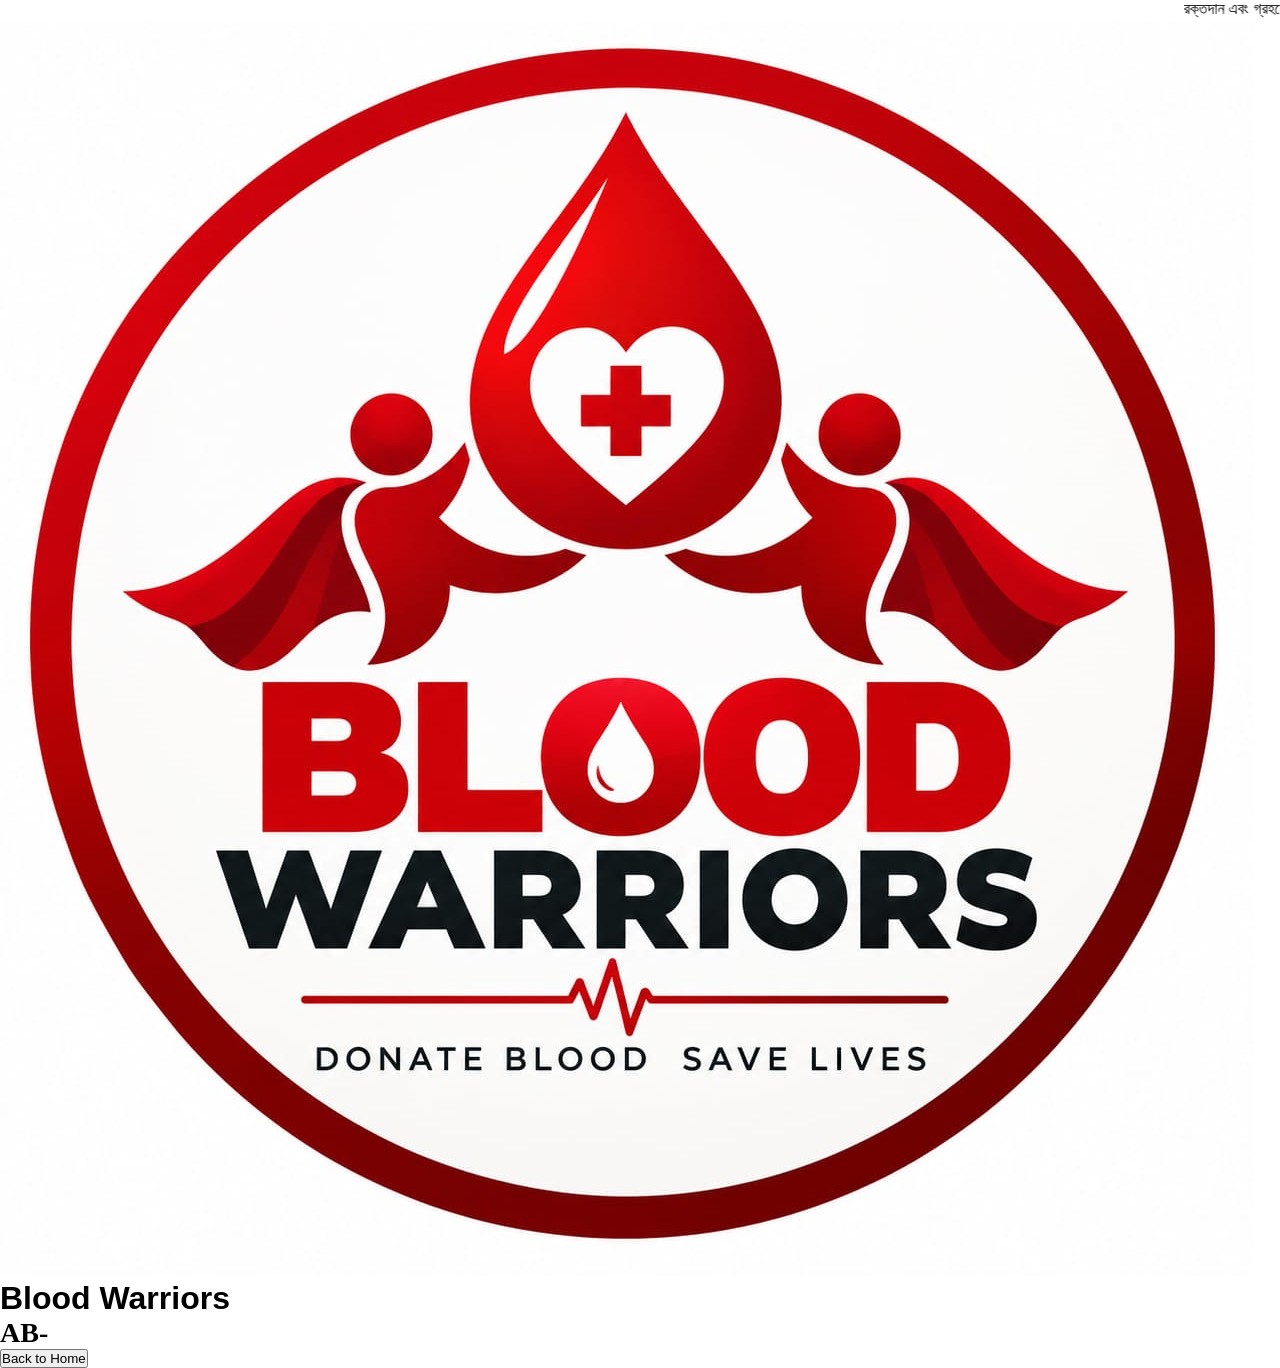
==== abnegative.html @ 363feda9 "everyone added" ====
<!DOCTYPE html>
<html lang="en">
<head>
    <meta charset="UTF-8">
    <meta name="viewport" content="width=device-width, initial-scale=1.0">
    <link rel="stylesheet" href="style.css">
    <link rel="shortcut icon" href="images/Logo.jpeg" type="image/x-icon">
    <title>blood warriors</title>
</head>
<body>
    <marquee behavior="" direction="">রক্তদান এবং গ্রহনের ক্ষেত্রে যেকোনো ধরণের আর্থিক লেনদেন থেকে বিরত থাকুন !</marquee>
    <div id="hero">
        <div class="logo">
            <img src="images/Logo.jpeg" alt="">
        </div>
        <div class="title">
            <h1>Blood Warriors</h1>
        </div>
    </div>
    <div id="members">
        <p><span style="font-size: 28px; font-weight: 900; font-family: tahoma;">AB-</span></p>
        <!-- <div class="members">
            <div class="card">
                <div class="top-part">
                    <div class="image">
                        <img src="images/Shamim a+.png" alt="">
                    </div>
                    <div class="details">
                        <h3>SHAMIM HOSSAIN</h3>
                        <h3>01731 432 768</h3>
                    </div>
                </div>
                <div class="bottom-part">
                    <h3>সর্বশেষ রক্তদানের তারিখ ০৭/১০/২৬</h3>
                </div>
                <div class="links">
                    <div class="facebook">
                        <a href="https://www.facebook.com/shamim.hossain.74721" target="_blank">
                        <img src="images/facebook.png" alt="WhatsApp">
                    </a>
                    </div>
                    <div class="whatsapp">
                        <a href="https://wa.me/8801731432768?text=আসসালামুআলাইকুম । আমার এক ব্যাগ রক্ত প্রয়োজন" target="_blank">
                        <img src="images/whatsapp.jpg" alt="WhatsApp">
                        </a>
                    </div>
                </div>
            </div>
        </div> -->
        <button onclick="window.location.href='index.html'">Back to Home</button>
    </div>
</body>
</html>
---- style.css ----
*{
    margin: 0;
    padding: 0;
    box-sizing: border-box;
    font-family: arial;
}
@media (max-width: 420px) {
    marquee{
        color: red;
        padding: 5px 0;
        font-weight: bold;
        font-size: 18px;
        /* text-shadow: 0px 0px 3px #3a3838; */
    }
    #hero{
        background: red;
        margin: 0 auto;
        display: flex;
        padding: 10px;
        align-items: center;
    }
    #hero .logo{
        height: 60px;
        width: 60px;
    }

    #hero .logo img{
        width: 100%;
        border-radius: 50%;
        box-shadow: 0px 0px 3px #000;
    }
    #hero .title h1{
        color: #fff;
        font-family: tahoma;
        margin-left: 10px;
        font-size: 30px;
        text-shadow: 0px 0px 3px #000;
    }
    #group-section p, #members p{
        margin-top: 10px;
        padding: 10px;
        text-align: center;
        color: #fff;
        /* text-decoration: underline; */
        font-size: 18px;
        background: red;
    }
    #group-section .groups{
        padding: 20px 10px;
        /* background: yellow; */
        margin: 0 auto;
        display: grid;
        grid-template-columns: repeat(2);
        justify-content: center;
        gap: 20px;
        /* display: flex;
        flex-direction: column;
        gap: 10px; */

    }
    #group-section .groups .group{
        /* background: red; */
        padding: 10px;
        height: 150px;
        width: 150px;
        display: flex;
        justify-content: center;
        align-items: center;
        color: #fff;
        font-size: 60px;
        font-family: 'Segoe UI', Tahoma, Geneva, Verdana, sans-serif;
        font-weight: bold;
        border-radius: 10px;
        box-shadow: 0 0 5px #000;
    }
    #group-section .groups .group-one, 
                            .group-two, 
                            .group-three, 
                            .group-four{
        display: flex;
        gap: 20px;
    }
    #group-section .groups .group img{
        width: 100%;
        box-shadow: 0 0 5px #000;
        border-radius: 10px;
    }
    #members .members .card{
        width: 95%;
        /* background: red; */
        margin: 10px auto;
        padding: 10px;
        border-radius: 5px;
        position: relative;
        /* border: 1px solid #000000; */
        box-shadow: 0 0 2px #000000;
    }
    #members .members .card .top-part{
        display: flex;
    }
    #members .members .card .top-part .image{
        height: 60px;
        width: 60px;
        /* background: yellow; */
        border-radius: 5px;
    }
    #members .members .card .top-part .image img{
        width: 100%;
        border-radius: 5px;
        box-shadow: 0 0 2px #000000;
    }
    #members .members .card .top-part .details{
        /* color: #ffffff; */
        font-family: tahoma;
        margin-left: 10px;
        font-size: 24px;
    }
    #members .members .card .top-part .details h3{
        font-size: 24px;
        color: rgb(81, 81, 83);
        
    }
    #members .members .card .bottom-part{
        margin-top: 10px;
        color: red;
        font-size: 15px;
        /* text-align: center; */
    }
    #members .members .card .links{
        height: 90px;
        width: 40px;
        /* background: yellow; */
        position: absolute;
        top: 50%;
        transform: translateY(-50%);
        right: 10px;
        border-radius: 5px 0 0 5px ;
        display: flex;
        flex-direction: column;
        gap: 10px;
    }
    #members .members .card .links .facebook, .whatsapp a{
        width: 40px;
        height: 40px;
        cursor: pointer;
        text-decoration: none;
    }
    #members .members .card .links .facebook img, .whatsapp img{
        width: 100%;
        border-radius: 5px;
        box-shadow: 0 0 2px #000000;

    }
    #members button{
        /* width: 200px; */
        background: red;
        border: none;
        display: block;
        margin: 0 auto;
        font-size: 18px;
        padding: 7px 40px;
        color: #ffffff;
        border-radius: 5px;
        box-shadow: 0 0 2px #000000;
        
    }
}
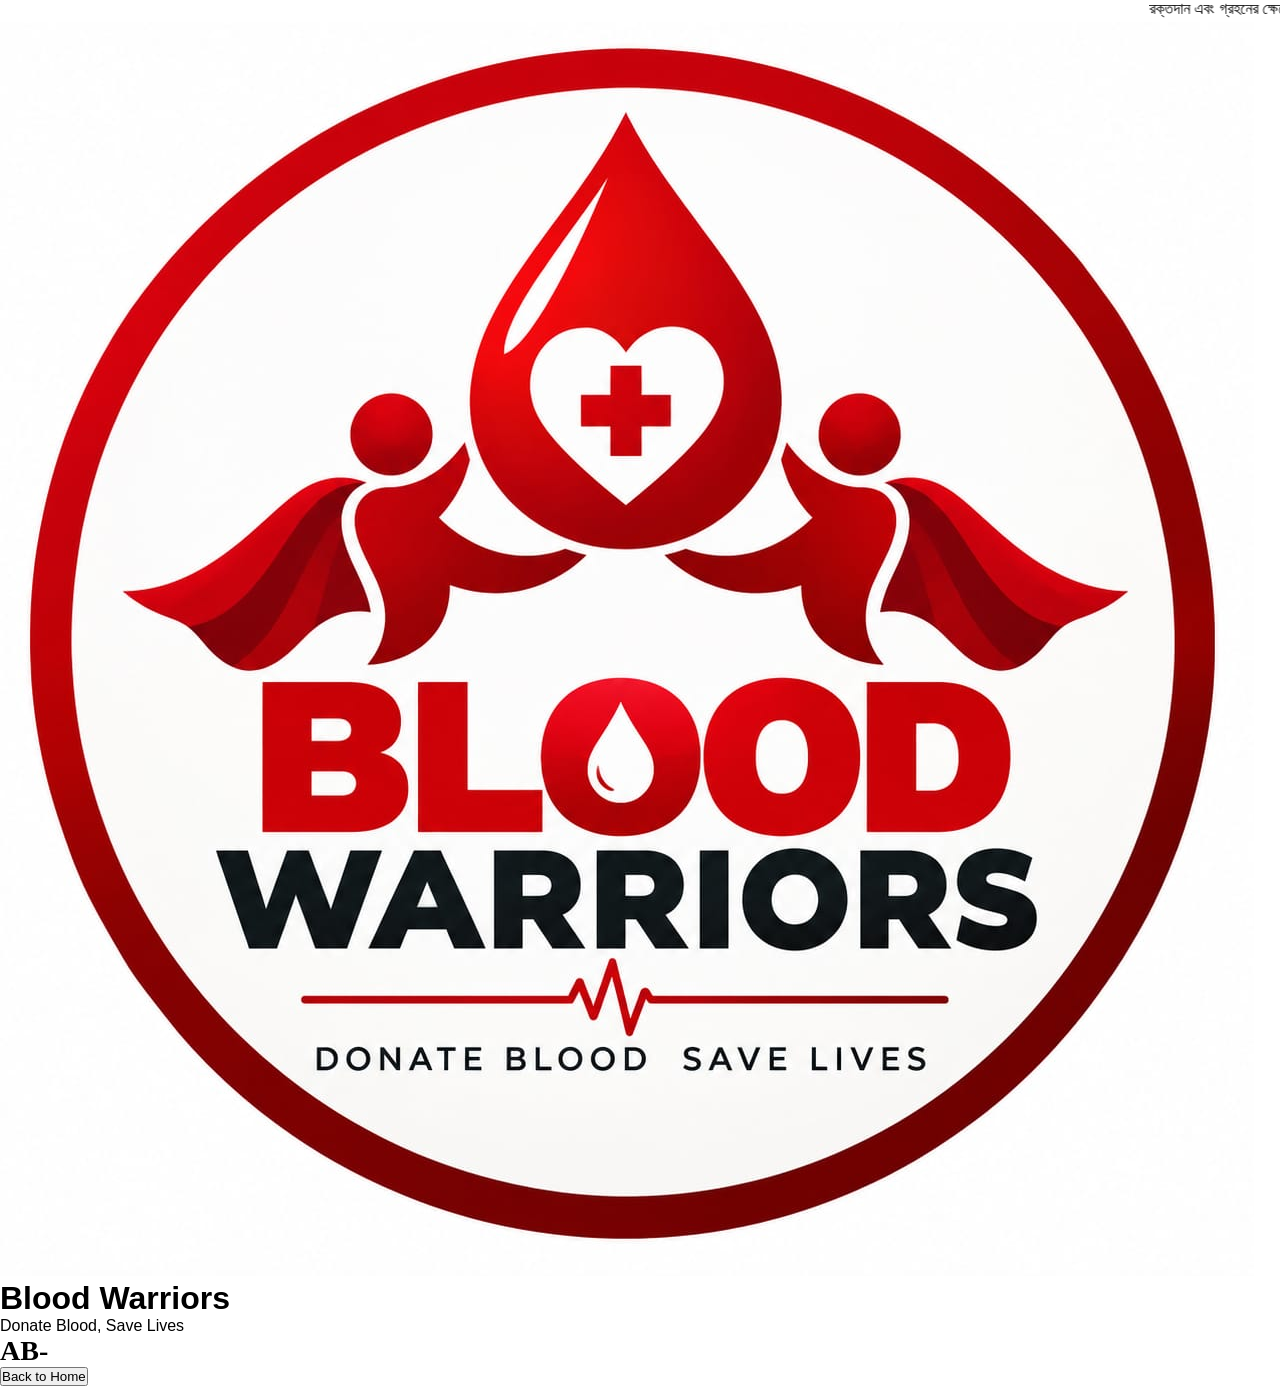
==== commit d39d511e: "benner design modified" ====
--- a/abnegative.html
+++ b/abnegative.html
@@ -15,6 +15,7 @@
         </div>
         <div class="title">
             <h1>Blood Warriors</h1>
+            <p>Donate Blood, Save Lives</p>
         </div>
     </div>
     <div id="members">
--- a/style.css
+++ b/style.css
@@ -6,22 +6,26 @@
 }
 @media (max-width: 420px) {
     marquee{
-        color: red;
+        color: #be0606;
         padding: 5px 0;
         font-weight: bold;
         font-size: 18px;
         /* text-shadow: 0px 0px 3px #3a3838; */
     }
     #hero{
-        background: red;
+        background: #be0606;
+        background: url(images/banner-3.png) no-repeat center / cover;
         margin: 0 auto;
         display: flex;
-        padding: 10px;
-        align-items: center;
+        padding: 10px 10px 10px;
+        align-items: start;
+        border-top: 1px solid #be0606;
+        border-bottom: 1px solid #be0606;
+        margin-bottom: 5px;
     }
     #hero .logo{
-        height: 60px;
-        width: 60px;
+        height: 40px;
+        width: 40px;
     }
 
     #hero .logo img{
@@ -30,20 +34,53 @@
         box-shadow: 0px 0px 3px #000;
     }
     #hero .title h1{
-        color: #fff;
+        /* color: red; */
         font-family: tahoma;
+        margin: 0 0 0 10px;
+        font-size: 18px;
+        /* text-shadow: 0px 0px 3px #000; */
+        
+    }
+    #hero .title p{
         margin-left: 10px;
-        font-size: 30px;
-        text-shadow: 0px 0px 3px #000;
+        font-size: 11px;
+        color: #be0606;
+    }
+    #group-section .banner{
+        width: 100%;
+        position: relative;
+        /* height: 200px; */
+    }
+    #group-section .banner img{
+        width: 100%;
+    }
+    /* #group-section .banner::after{
+        content: "";
+        width: 100%;
+        height: 100%;
+        background: #ffffff69;
+        position: absolute;
+        top: 0;
+        left: 0;
+    } */
+    /* #group-section .banner .heading{
+        position: absolute;
+        top: 40px;
+        left: 20px;
+        font-size: 14px;
+        z-index: 1;
+    } */
+    #group-section .banner .heading h2{
+        color: #be0606;
     }
     #group-section p, #members p{
-        margin-top: 10px;
+        /* margin-top: 10px; */
         padding: 10px;
         text-align: center;
         color: #fff;
         /* text-decoration: underline; */
         font-size: 18px;
-        background: red;
+        background: #be0606;
     }
     #group-section .groups{
         padding: 20px 10px;
@@ -87,7 +124,7 @@
     }
     #members .members .card{
         width: 95%;
-        /* background: red; */
+        /* background: url(images/banner-3.png) no-repeat center / cover; */
         margin: 10px auto;
         padding: 10px;
         border-radius: 5px;
@@ -113,16 +150,16 @@
         /* color: #ffffff; */
         font-family: tahoma;
         margin-left: 10px;
-        font-size: 24px;
+        /* font-size: 24px; */
     }
     #members .members .card .top-part .details h3{
-        font-size: 24px;
+        font-size: 18px;
         color: rgb(81, 81, 83);
         
     }
     #members .members .card .bottom-part{
         margin-top: 10px;
-        color: red;
+        color: #be0606;
         font-size: 15px;
         /* text-align: center; */
     }
@@ -153,7 +190,7 @@
     }
     #members button{
         /* width: 200px; */
-        background: red;
+        background: #be0606;
         border: none;
         display: block;
         margin: 0 auto;
